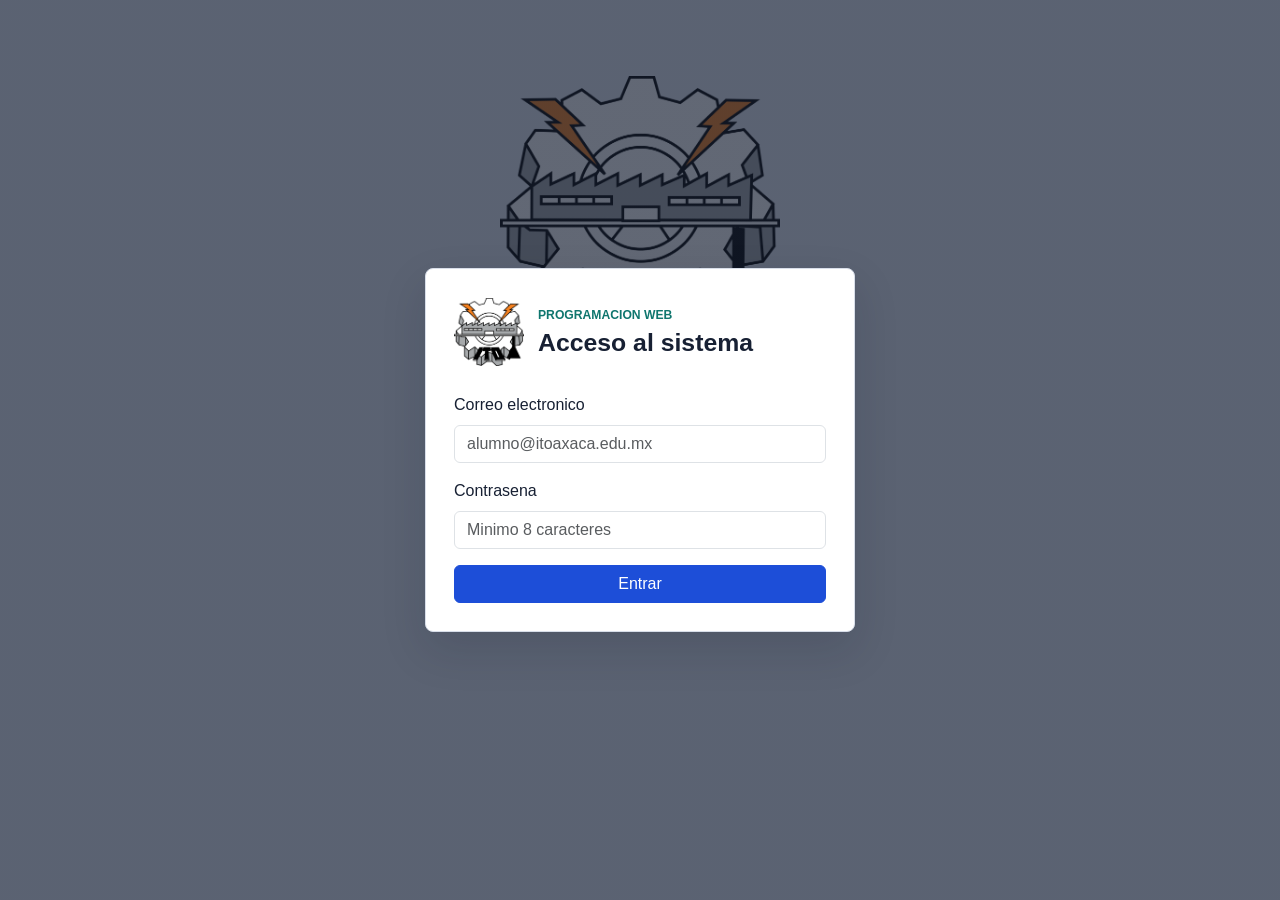
==== login.html @ c542f430 "Agregar proyecto de login funcional" ====
<!DOCTYPE html>
<html lang="es">
<head>
  <meta charset="UTF-8">
  <meta name="viewport" content="width=device-width, initial-scale=1.0">
  <title>Actividad 5 | Login</title>
  <link href="https://cdn.jsdelivr.net/npm/bootstrap@5.3.3/dist/css/bootstrap.min.css" rel="stylesheet">
  <link rel="stylesheet" href="css/login.css">
</head>
<body class="login-page">
  <main class="login-shell">
    <section class="login-card">
      <div class="login-brand">
        <img src="img/logoportada.png" alt="Logo del Instituto Tecnologico de Oaxaca">
        <div>
          <p class="eyebrow">Programacion Web</p>
          <h1>Acceso al sistema</h1>
        </div>
      </div>

      <form id="loginForm" class="needs-validation" novalidate>
        <div class="mb-3">
          <label for="correoLogin" class="form-label">Correo electronico</label>
          <input type="email" class="form-control" id="correoLogin" placeholder="alumno@itoaxaca.edu.mx" required>
          <div class="invalid-feedback">Ingresa un correo electronico valido.</div>
        </div>

        <div class="mb-3">
          <label for="passwordLogin" class="form-label">Contrasena</label>
          <input type="password" class="form-control" id="passwordLogin" placeholder="Minimo 8 caracteres" required>
          <div class="invalid-feedback">La contrasena debe tener minimo 8 caracteres, una mayuscula, una minuscula y un numero.</div>
        </div>

        <div id="loginAlert" class="alert alert-danger d-none" role="alert"></div>

        <button class="btn btn-primary w-100" type="submit">Entrar</button>
      </form>
    </section>
  </main>

  <script src="js/utileria.js"></script>
  <script src="js/login.js"></script>
</body>
</html>
---- css/login.css ----
:root {
  --ink: #172033;
  --muted: #667085;
  --line: #d8dee9;
  --surface: #ffffff;
  --soft: #f3f6fb;
  --primary: #1d4ed8;
  --primary-dark: #183b8f;
  --accent: #0f766e;
}

* {
  box-sizing: border-box;
}

body {
  min-height: 100vh;
  margin: 0;
  color: var(--ink);
  background: var(--soft);
  font-family: Arial, Helvetica, sans-serif;
}

.login-page {
  display: grid;
  place-items: center;
  padding: 24px;
  background:
    linear-gradient(rgba(23, 32, 51, 0.68), rgba(23, 32, 51, 0.68)),
    url("../img/logoportada.png") center 12% / 280px no-repeat,
    #e9eef7;
}

.login-shell {
  width: min(100%, 430px);
}

.login-card,
.panel {
  width: 100%;
  border: 1px solid var(--line);
  border-radius: 8px;
  background: var(--surface);
  box-shadow: 0 18px 45px rgba(17, 24, 39, 0.14);
}

.login-card {
  padding: 28px;
}

.login-brand {
  display: flex;
  gap: 14px;
  align-items: center;
  margin-bottom: 26px;
}

.login-brand img {
  width: 70px;
  height: 70px;
  object-fit: contain;
}

.eyebrow {
  margin: 0 0 4px;
  color: var(--accent);
  font-size: 0.76rem;
  font-weight: 700;
  letter-spacing: 0;
  text-transform: uppercase;
}

h1,
h2 {
  margin: 0;
  font-weight: 700;
}

.login-brand h1 {
  font-size: 1.55rem;
}

.btn-primary {
  --bs-btn-bg: var(--primary);
  --bs-btn-border-color: var(--primary);
  --bs-btn-hover-bg: var(--primary-dark);
  --bs-btn-hover-border-color: var(--primary-dark);
}

.app-page {
  display: flex;
}

.sidebar {
  position: fixed;
  inset: 0 auto 0 0;
  z-index: 20;
  width: 260px;
  padding: 18px;
  overflow-y: auto;
  color: #f8fafc;
  background: #172033;
  transition: transform 0.2s ease;
}

.sidebar.is-collapsed {
  transform: translateX(-100%);
}

.sidebar-header {
  display: flex;
  align-items: center;
  gap: 12px;
  padding-bottom: 18px;
  border-bottom: 1px solid rgba(255, 255, 255, 0.16);
  font-weight: 700;
}

.sidebar-header img {
  width: 42px;
  height: 42px;
  object-fit: contain;
  border-radius: 8px;
  background: white;
}

.sidebar-nav {
  display: grid;
  gap: 8px;
  margin-top: 18px;
}

.sidebar-link,
.sidebar-sublink {
  display: flex;
  width: 100%;
  align-items: center;
  justify-content: space-between;
  border: 0;
  border-radius: 8px;
  color: #e5e7eb;
  background: transparent;
  text-align: left;
  text-decoration: none;
}

.sidebar-link {
  padding: 10px 12px;
}

.sidebar-sublink {
  margin-top: 6px;
  padding: 9px 12px 9px 28px;
  color: #cbd5e1;
}

.sidebar-link:hover,
.sidebar-sublink:hover,
.sidebar-sublink.active {
  color: #ffffff;
  background: rgba(255, 255, 255, 0.12);
}

.app-content {
  width: 100%;
  min-height: 100vh;
  margin-left: 260px;
  transition: margin-left 0.2s ease;
}

.sidebar.is-collapsed + .app-content {
  margin-left: 0;
}

.topbar {
  position: sticky;
  top: 0;
  z-index: 10;
  display: flex;
  align-items: center;
  justify-content: space-between;
  min-height: 68px;
  padding: 12px 24px;
  border-bottom: 1px solid var(--line);
  background: rgba(255, 255, 255, 0.94);
  backdrop-filter: blur(10px);
}

.icon-button {
  display: inline-grid;
  gap: 4px;
  width: 42px;
  height: 42px;
  place-content: center;
  border: 1px solid var(--line);
  border-radius: 8px;
  background: white;
}

.icon-button span {
  display: block;
  width: 18px;
  height: 2px;
  background: var(--ink);
}

.main-area {
  padding: 28px;
}

.page-heading {
  margin-bottom: 22px;
}

.page-heading h1 {
  font-size: clamp(1.55rem, 3vw, 2.2rem);
}

.content-grid {
  display: grid;
  grid-template-columns: repeat(2, minmax(0, 1fr));
  gap: 20px;
}

.panel {
  padding: 22px;
}

.panel h2 {
  margin-bottom: 18px;
  font-size: 1.2rem;
}

.form-message {
  min-height: 24px;
  margin-top: 12px;
  font-weight: 700;
}

@media (max-width: 860px) {
  .sidebar {
    transform: translateX(-100%);
  }

  .sidebar.is-collapsed {
    transform: translateX(0);
  }

  .app-content {
    margin-left: 0;
  }

  .content-grid {
    grid-template-columns: 1fr;
  }

  .main-area,
  .topbar {
    padding-inline: 16px;
  }
}
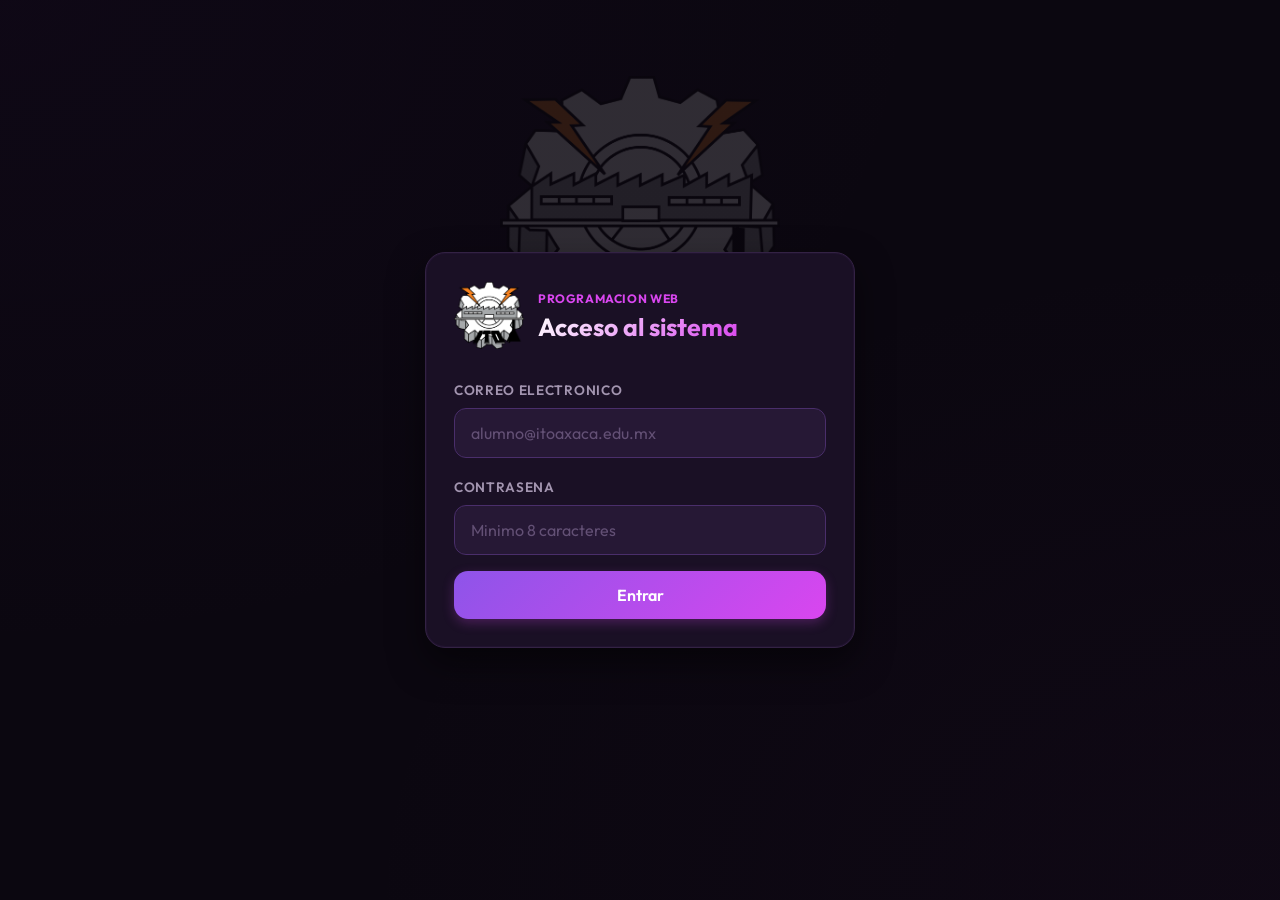
==== commit c67bef9b: "Cambios en mejoras visuales" ====
--- a/login.html
+++ b/login.html
@@ -1,12 +1,17 @@
 <!DOCTYPE html>
 <html lang="es">
+
 <head>
   <meta charset="UTF-8">
   <meta name="viewport" content="width=device-width, initial-scale=1.0">
   <title>Actividad 5 | Login</title>
+  <link rel="preconnect" href="https://fonts.googleapis.com">
+  <link rel="preconnect" href="https://fonts.gstatic.com" crossorigin>
+  <link href="https://fonts.googleapis.com/css2?family=Outfit:wght@300;400;500;600;700&display=swap" rel="stylesheet">
   <link href="https://cdn.jsdelivr.net/npm/bootstrap@5.3.3/dist/css/bootstrap.min.css" rel="stylesheet">
   <link rel="stylesheet" href="css/login.css">
 </head>
+
 <body class="login-page">
   <main class="login-shell">
     <section class="login-card">
@@ -28,7 +33,8 @@
         <div class="mb-3">
           <label for="passwordLogin" class="form-label">Contrasena</label>
           <input type="password" class="form-control" id="passwordLogin" placeholder="Minimo 8 caracteres" required>
-          <div class="invalid-feedback">La contrasena debe tener minimo 8 caracteres, una mayuscula, una minuscula y un numero.</div>
+          <div class="invalid-feedback">La contrasena debe tener minimo 8 caracteres, una mayuscula, una minuscula y un
+            numero.</div>
         </div>
 
         <div id="loginAlert" class="alert alert-danger d-none" role="alert"></div>
@@ -41,4 +47,5 @@
   <script src="js/utileria.js"></script>
   <script src="js/login.js"></script>
 </body>
-</html>
+
+</html>
--- a/css/login.css
+++ b/css/login.css
@@ -1,12 +1,12 @@
 :root {
-  --ink: #172033;
-  --muted: #667085;
-  --line: #d8dee9;
-  --surface: #ffffff;
-  --soft: #f3f6fb;
-  --primary: #1d4ed8;
-  --primary-dark: #183b8f;
-  --accent: #0f766e;
+  --ink: #ffffff;
+  --muted: #a395b0;
+  --line: #332244;
+  --surface: #1a1025;
+  --soft: #0b0710;
+  --primary: #8e54e9;
+  --primary-dark: #7a3ee0;
+  --accent: #d946ef;
 }
 
 * {
@@ -17,8 +17,12 @@
   min-height: 100vh;
   margin: 0;
   color: var(--ink);
-  background: var(--soft);
-  font-family: Arial, Helvetica, sans-serif;
+  background-color: var(--soft);
+  background-image:
+    radial-gradient(at 0% 0%, rgba(107, 33, 168, 0.15) 0px, transparent 50%),
+    radial-gradient(at 100% 100%, rgba(217, 70, 239, 0.1) 0px, transparent 50%);
+  background-attachment: fixed;
+  font-family: 'Outfit', -apple-system, BlinkMacSystemFont, 'Segoe UI', Roboto, sans-serif;
 }
 
 .login-page {
@@ -26,9 +30,12 @@
   place-items: center;
   padding: 24px;
   background:
-    linear-gradient(rgba(23, 32, 51, 0.68), rgba(23, 32, 51, 0.68)),
+    linear-gradient(rgba(11, 7, 16, 0.85), rgba(11, 7, 16, 0.85)),
     url("../img/logoportada.png") center 12% / 280px no-repeat,
-    #e9eef7;
+    radial-gradient(at 0% 0%, rgba(107, 33, 168, 0.25) 0px, transparent 50%),
+    radial-gradient(at 100% 100%, rgba(217, 70, 239, 0.15) 0px, transparent 50%),
+    #0b0710;
+  background-attachment: fixed;
 }
 
 .login-shell {
@@ -39,13 +46,25 @@
 .panel {
   width: 100%;
   border: 1px solid var(--line);
-  border-radius: 8px;
+  border-radius: 20px;
   background: var(--surface);
-  box-shadow: 0 18px 45px rgba(17, 24, 39, 0.14);
+  box-shadow: 0 15px 35px rgba(0, 0, 0, 0.5),
+    0 0 2px rgba(157, 78, 221, 0.2) inset;
+  transition: transform 0.3s ease, box-shadow 0.3s ease;
 }
 
 .login-card {
   padding: 28px;
+}
+
+.panel {
+  padding: 22px;
+}
+
+.panel:hover {
+  transform: translateY(-2px);
+  box-shadow: 0 20px 40px rgba(0, 0, 0, 0.6),
+    0 0 4px rgba(217, 70, 239, 0.3) inset;
 }
 
 .login-brand {
@@ -66,7 +85,7 @@
   color: var(--accent);
   font-size: 0.76rem;
   font-weight: 700;
-  letter-spacing: 0;
+  letter-spacing: 0.05em;
   text-transform: uppercase;
 }
 
@@ -74,23 +93,54 @@
 h2 {
   margin: 0;
   font-weight: 700;
-}
-
-.login-brand h1 {
+  color: #ffffff;
+}
+
+.login-brand h1,
+.page-heading h1 {
   font-size: 1.55rem;
-}
-
+  background: linear-gradient(135deg, #ffffff, #d946ef);
+  -webkit-background-clip: text;
+  -webkit-text-fill-color: transparent;
+}
+
+.panel h2 {
+  margin-bottom: 18px;
+  font-size: 1.25rem;
+  font-weight: 600;
+}
+
+/* Botones con estilos Premium del Ejercicio 17 */
 .btn-primary {
-  --bs-btn-bg: var(--primary);
-  --bs-btn-border-color: var(--primary);
-  --bs-btn-hover-bg: var(--primary-dark);
-  --bs-btn-hover-border-color: var(--primary-dark);
+  background: linear-gradient(135deg, #8e54e9, #d946ef) !important;
+  border: none !important;
+  color: #ffffff !important;
+  box-shadow: 0 4px 12px rgba(217, 70, 239, 0.25) !important;
+  transition: all 0.2s cubic-bezier(0.4, 0, 0.2, 1) !important;
+  font-family: inherit;
+  font-weight: 600;
+  border-radius: 14px !important;
+  padding: 12px 24px;
+}
+
+.btn-primary:hover,
+.btn-primary:focus,
+.btn-primary:active {
+  background: linear-gradient(135deg, #9d68f0, #e166f2) !important;
+  transform: translateY(-2px);
+  box-shadow: 0 6px 16px rgba(217, 70, 239, 0.4) !important;
+  color: #ffffff !important;
+}
+
+.btn-primary:active {
+  transform: translateY(1px) !important;
 }
 
 .app-page {
   display: flex;
 }
 
+/* Sidebar Estilo Púrpura Oscuro */
 .sidebar {
   position: fixed;
   inset: 0 auto 0 0;
@@ -98,8 +148,9 @@
   width: 260px;
   padding: 18px;
   overflow-y: auto;
-  color: #f8fafc;
-  background: #172033;
+  color: #ffffff;
+  background: #140c1c;
+  border-right: 1px solid var(--line);
   transition: transform 0.2s ease;
 }
 
@@ -112,7 +163,7 @@
   align-items: center;
   gap: 12px;
   padding-bottom: 18px;
-  border-bottom: 1px solid rgba(255, 255, 255, 0.16);
+  border-bottom: 1px solid var(--line);
   font-weight: 700;
 }
 
@@ -121,7 +172,7 @@
   height: 42px;
   object-fit: contain;
   border-radius: 8px;
-  background: white;
+  background: transparent;
 }
 
 .sidebar-nav {
@@ -137,11 +188,13 @@
   align-items: center;
   justify-content: space-between;
   border: 0;
-  border-radius: 8px;
-  color: #e5e7eb;
+  border-radius: 12px;
+  color: var(--muted);
   background: transparent;
   text-align: left;
   text-decoration: none;
+  font-weight: 500;
+  transition: all 0.2s ease;
 }
 
 .sidebar-link {
@@ -151,14 +204,14 @@
 .sidebar-sublink {
   margin-top: 6px;
   padding: 9px 12px 9px 28px;
-  color: #cbd5e1;
 }
 
 .sidebar-link:hover,
 .sidebar-sublink:hover,
 .sidebar-sublink.active {
   color: #ffffff;
-  background: rgba(255, 255, 255, 0.12);
+  background: rgba(157, 78, 221, 0.15);
+  border: 1px solid rgba(217, 70, 239, 0.2);
 }
 
 .app-content {
@@ -168,10 +221,11 @@
   transition: margin-left 0.2s ease;
 }
 
-.sidebar.is-collapsed + .app-content {
+.sidebar.is-collapsed+.app-content {
   margin-left: 0;
 }
 
+/* Barra Superior Translúcida */
 .topbar {
   position: sticky;
   top: 0;
@@ -182,7 +236,7 @@
   min-height: 68px;
   padding: 12px 24px;
   border-bottom: 1px solid var(--line);
-  background: rgba(255, 255, 255, 0.94);
+  background: rgba(26, 16, 37, 0.85);
   backdrop-filter: blur(10px);
 }
 
@@ -193,15 +247,56 @@
   height: 42px;
   place-content: center;
   border: 1px solid var(--line);
-  border-radius: 8px;
-  background: white;
+  border-radius: 12px;
+  background: #261835;
+  cursor: pointer;
+  transition: all 0.2s ease;
+}
+
+.icon-button:hover {
+  border-color: var(--accent);
+  background: #2b1c3c;
 }
 
 .icon-button span {
   display: block;
   width: 18px;
   height: 2px;
-  background: var(--ink);
+  background: #ffffff;
+}
+
+/* Dropdown del Usuario */
+#usuarioDropdown.btn-light {
+  background-color: #261835 !important;
+  color: #ffffff !important;
+  border: 1px solid #4a2e6b !important;
+  font-family: inherit;
+  border-radius: 12px;
+  transition: all 0.2s ease;
+}
+
+#usuarioDropdown.btn-light:hover,
+#usuarioDropdown.btn-light:focus {
+  background-color: #2b1c3c !important;
+  border-color: var(--accent) !important;
+}
+
+.dropdown-menu {
+  background-color: #1a1025 !important;
+  border: 1px solid #332244 !important;
+  box-shadow: 0 10px 25px rgba(0, 0, 0, 0.5) !important;
+  border-radius: 12px !important;
+}
+
+.dropdown-item {
+  color: var(--muted) !important;
+  font-family: inherit;
+  transition: all 0.2s ease;
+}
+
+.dropdown-item:hover {
+  background-color: #261835 !important;
+  color: #ffffff !important;
 }
 
 .main-area {
@@ -222,19 +317,112 @@
   gap: 20px;
 }
 
-.panel {
-  padding: 22px;
-}
-
-.panel h2 {
-  margin-bottom: 18px;
-  font-size: 1.2rem;
+/* Campos de Formulario Adaptados a Modo Oscuro Morado */
+.form-control {
+  background-color: #261835 !important;
+  border: 1px solid #4a2e6b !important;
+  color: #ffffff !important;
+  border-radius: 12px !important;
+  padding: 12px 16px !important;
+  font-family: inherit;
+  transition: all 0.3s ease !important;
+}
+
+.form-control:focus {
+  border-color: var(--accent) !important;
+  box-shadow: 0 0 0 3px rgba(217, 70, 239, 0.15), 0 4px 12px rgba(0, 0, 0, 0.2) !important;
+  background-color: #2b1c3c !important;
+  color: #ffffff !important;
+}
+
+.form-control::placeholder {
+  color: #635075 !important;
+}
+
+.form-label {
+  font-size: 0.85rem;
+  font-weight: 600;
+  color: var(--muted);
+  text-transform: uppercase;
+  letter-spacing: 0.05em;
+  margin-bottom: 8px;
+}
+
+/* Validación en Modo Oscuro */
+.form-control.is-valid {
+  border-color: #2e7d32 !important;
+  background-image: url("data:image/svg+xml,%3csvg xmlns='http://www.w3.org/2000/svg' viewBox='0 0 8 8'%3e%3cpath fill='%232e7d32' d='M2.3 6.73L.6 4.53c-.4-1.04.46-1.4 1.1-.8l1.1 1.4 3.4-3.8c.6-.63 1.6-.27 1.2.7l-4 4.6c-.43.5-.8.4-1.1.1z'/%3e%3c/svg%3e") !important;
+}
+
+.form-control.is-valid:focus {
+  box-shadow: 0 0 0 3px rgba(46, 125, 50, 0.25) !important;
+}
+
+.form-control.is-invalid {
+  border-color: #d32f2f !important;
+  background-image: url("data:image/svg+xml,%3csvg xmlns='http://www.w3.org/2000/svg' viewBox='0 0 12 12' width='12' height='12' fill='none' stroke='%23d32f2f'%3e%3ccircle cx='6' cy='6' r='4.5'/%3e%3cpath stroke-linejoin='round' d='M5.8 3.6h.4L6 6.5z'/%3e%3ccircle cx='6' cy='8.2' r='.6' fill='%23d32f2f'/%3e%3c/svg%3e") !important;
+}
+
+.form-control.is-invalid:focus {
+  box-shadow: 0 0 0 3px rgba(211, 47, 47, 0.25) !important;
+}
+
+.invalid-feedback {
+  color: #ff5858 !important;
+  font-size: 0.8rem;
+  margin-top: 6px;
+  font-weight: 500;
 }
 
 .form-message {
   min-height: 24px;
   margin-top: 12px;
   font-weight: 700;
+  font-size: 0.9rem;
+}
+
+.form-message.text-success {
+  color: #4ade80 !important;
+}
+
+.form-message.text-danger {
+  color: #ff5858 !important;
+}
+
+.alert-danger {
+  background-color: #2a1420 !important;
+  color: #ff5858 !important;
+  border: 1px solid #5c2020 !important;
+  border-radius: 12px;
+  font-family: inherit;
+  font-size: 0.9rem;
+  padding: 12px 16px;
+}
+
+/* Modales con Estilo Oscuro Púrpura */
+.modal-content {
+  background-color: #1a1025 !important;
+  border: 1px solid #332244 !important;
+  box-shadow: 0 15px 35px rgba(0, 0, 0, 0.6) !important;
+  border-radius: 20px !important;
+  color: #ffffff !important;
+}
+
+.modal-header,
+.modal-footer {
+  border-color: #332244 !important;
+}
+
+.modal-title {
+  font-weight: 700;
+  color: #ffffff;
+  background: linear-gradient(135deg, #ffffff, #d946ef);
+  -webkit-background-clip: text;
+  -webkit-text-fill-color: transparent;
+}
+
+.btn-close {
+  filter: invert(1) grayscale(1) brightness(2) !important;
 }
 
 @media (max-width: 860px) {
@@ -258,4 +446,4 @@
   .topbar {
     padding-inline: 16px;
   }
-}
+}
